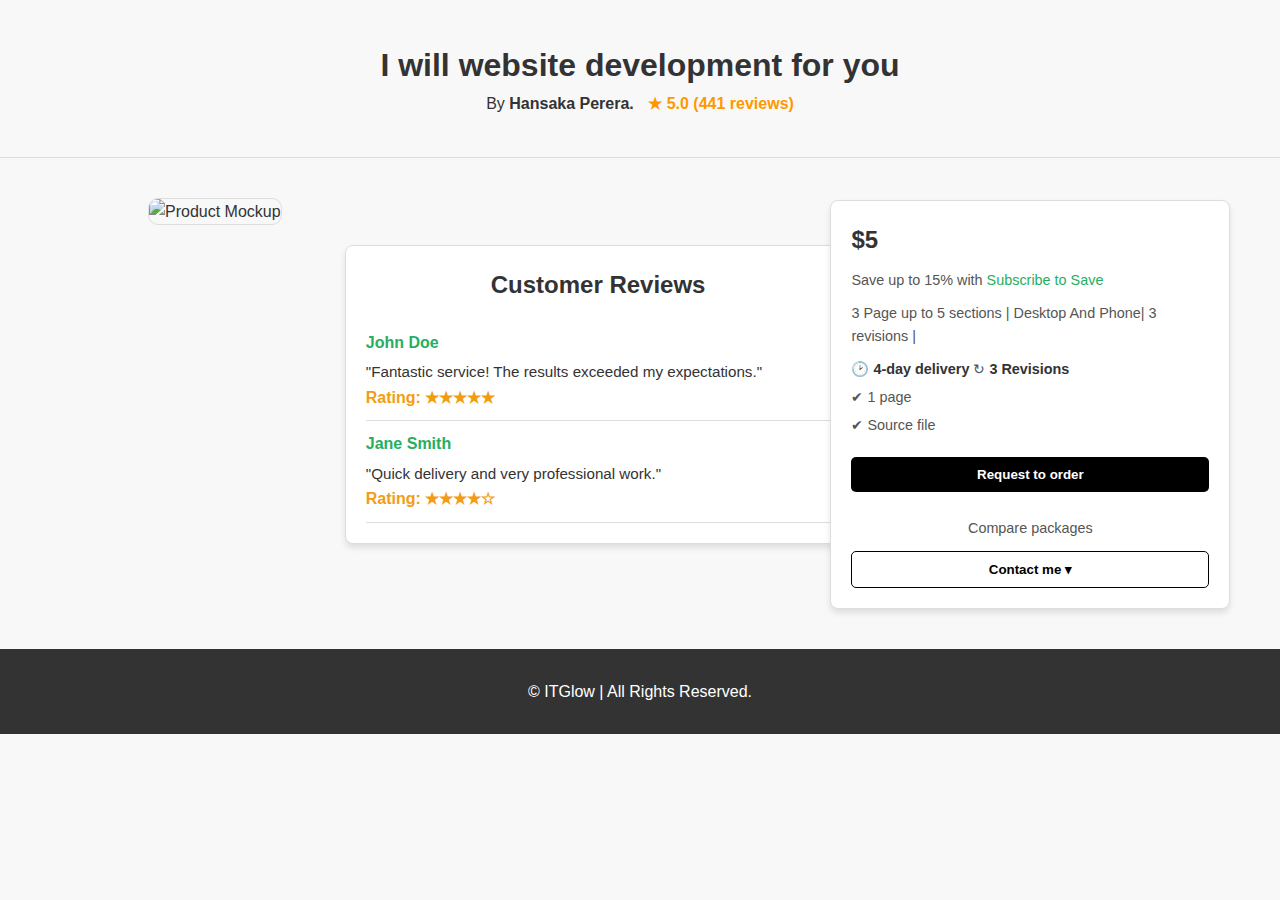
==== 1.html @ 328d8489 "Add files via upload" ====
<!DOCTYPE html>
<html lang="en">
<head>
    <meta charset="UTF-8">
    <meta name="viewport" content="width=device-width, initial-scale=1.0">
    <title>Product Page</title>
    <!-- Link to external CSS -->
    <link rel="stylesheet" href="1.css">
    <link
    href="https://cdn.jsdelivr.net/npm/remixicon@4.5.0/fonts/remixicon.css"
    rel="stylesheet"
/>
</head>
<body>
    <!-- Header Section -->
    <header class="header">
        <div class="container">
         <div class="icon" >
            <a href="Services.html"><i class="ri-arrow-left-line"></i></a>
            <a href="index.html"><i class="ri-home-5-line"></i></a>
         </div >
            <h1>I will website development for you</h1>
            <p>By <span class="author">Hansaka Perera.</span> <span class="rating">&#9733; 5.0 (441 reviews)</span></p>
        </div>
    </header>

    <!-- Product Section -->
    <section class="product">
        <div class="container">
            <div class="product-image">
                <img src="https://fiverr-res.cloudinary.com/images/t_main1,q_auto,f_auto,q_auto,f_auto/gigs/398944158/original/59c0d78294060d76c43e94e1cf172890d5b00add/do-frontend-and-backend-web-development-using-reactjs-and-nodejs.png" alt="Product Mockup" width="700px" >
                <section class="pricing">
                    <div class="pricing-card">
                        <!-- Content -->
                        <div class="content" id="basic-content">
                            <h2>$5</h2>
                            <p>Save up to 15% with <a href="#">Subscribe to Save</a></p>
                            <p><strong></strong> 3 Page up to 5 sections | Desktop And Phone| 3 revisions |</p>
                            <div class="details">
                                <p>&#128337; <strong>4-day delivery</strong>  &#8635; <strong>3 Revisions</strong></p>
                                <p>&#10004; 1 page</p>
                                <p>&#10004; Source file</p>
                            </div>
                            <button class="request-btn">Request to order</button>
                            <p class="compare">Compare packages</p>
                        </div>
                        <!-- Contact -->
                        <div class="contact">
                            <button class="contact-btn">Contact me &#9662;</button>
                        </div>
                    </div>
                </section>
                <section class="review-section">
                    <h2>Customer Reviews</h2>
            
                    <!-- Review List -->
                    <div id="review-list">
                        <div class="review">
                            <h4>John Doe</h4>
                            <p>"Fantastic service! The results exceeded my expectations."</p>
                            <span class="rating">Rating: ★★★★★</span>
                        </div>
                        <div class="review">
                            <h4>Jane Smith</h4>
                            <p>"Quick delivery and very professional work."</p>
                            <span class="rating">Rating: ★★★★☆</span>
                        </div>
                    </div>
                </section>
            </div>
           
    </section>


    <!-- Footer Section -->
    <footer class="footer">
        <div class="container">
            <p>&copy; ITGlow | All Rights Reserved.</p>
        </div>
    </footer>

    <!-- JavaScript -->
    <script src="script.js"></script>
</body>
</html>
---- 1.css ----
/* General Styles */
body {
    font-family: Arial, sans-serif;
    margin: 0;
    padding: 0;
    box-sizing: border-box;
    line-height: 1.6;
    color: #333;
}

/* Container */
.container {
    width: 80%;
    margin: 0 auto;
    padding: 20px;
}

/* Header */
.header {
    background: #f8f8f8;
    text-align: center;
    padding: 20px 0;
    border-bottom: 1px solid #ddd;
}

.header h1 {
    margin: 0;
    font-size: 2rem;
}

.header .author {
    font-weight: bold;
}

.header .rating {
    color: #ff9800;
    margin-left: 10px;
}

/* Product Section */
.product {
    display: flex;
    justify-content: space-between;
    margin: 20px 0;
}

.product-image img {
    max-width: 100%;
    height: auto;
    border: 1px solid #ddd;
    border-radius: 10px;
}

.product-details h2 {
    font-size: 1.5rem;
    color: #333;
}

.product-details h3 {
    color: #27ae60;
    margin: 10px 0;
}

.product-details ul {
    list-style: none;
    padding: 0;
}

.product-details ul li {
    margin: 5px 0;
}

button {
    background: #27ae60;
    color: #fff;
    border: none;
    padding: 10px 20px;
    cursor: pointer;
    border-radius: 5px;
}

button:hover {
    background: #219150;
}

/* Footer */
.footer {
    text-align: center;
    background: #333;
    color: #fff;
    padding: 10px 0;
    margin-top: 20px;
}



/* Pricing Card */
.pricing-card {

    background-color: #fff;
    width: 400px;
    border: 1px solid #ddd;
    border-radius: 8px;
    box-shadow: 0px 4px 6px rgba(0, 0, 0, 0.1);
    padding: 20px;
}

/* Tabs */
.tabs {
    display: flex;
    border-bottom: 1px solid #ddd;
}

.tab {
    flex: 1;
    padding: 10px;
    text-align: center;
    border: none;
    background-color: transparent;
    font-weight: bold;
    cursor: pointer;
    color: #666;
}

.tab.active {
    border-bottom: 2px solid black;
    color: #000;
}

/* Content */
.content h2 {
    font-size: 1.5rem;
    color: #333;
}

.content p {
    margin: 10px 0;
    font-size: 0.9rem;
    color: #555;
}

.content strong {
    color: #333;
}

.content a {
    color: #27ae60;
    text-decoration: none;
}

.details p {
    font-size: 0.9rem;
    margin: 5px 0;
}

.request-btn {
    background-color: #000;
    color: #fff;
    border: none;
    padding: 10px;
    width: 100%;
    margin: 15px 0;
    cursor: pointer;
    border-radius: 5px;
    font-weight: bold;
}

.request-btn:hover {
    background-color: #333;
}

.compare {
    text-align: center;
    font-size: 0.8rem;
    color: #000000;
    margin-top: 5px;
}

/* Contact */
.contact-btn {
    color: #000;
    background-color: #fff;
    border: 1px solid #000000;
    padding: 10px;
    width: 100%;
    cursor: pointer;
    border-radius: 5px;
    font-weight: bold;
}

.contact-btn:hover {
    background-color: #f1f1f1;
}


/* General Reset */
* {
    margin: 0;
    padding: 0;
    box-sizing: border-box;
    font-family: Arial, sans-serif;
}

/* Body Styling */
body {
    background-color: #f8f8f8;
    color: #333;
    line-height: 1.6;
}

/* Review Section */
.review-section {
    width: 60%;
    margin: 20px auto;
    background: #fff;
    padding: 20px;
    border: 1px solid #ddd;
    border-radius: 8px;
    box-shadow: 0px 4px 6px rgba(0, 0, 0, 0.1);
}

.review-section h2, .review-section h3 {
    text-align: center;
    margin-bottom: 15px;
}

/* Review List */
.review {
    border-bottom: 1px solid #ddd;
    padding: 10px 0;
}

.review h4 {
    margin-bottom: 5px;
    color: #27ae60;
}

.review p {
    font-size: 0.95rem;
}

.rating {
    color: #f39c12;
    font-weight: bold;
}

/* Review Form */
.review-form {
    margin-top: 20px;
    text-align: center;
}

.review-form input,
.review-form textarea,
.review-form select {
    width: 100%;
    padding: 10px;
    margin: 10px 0;
    border: 1px solid #ccc;
    border-radius: 5px;
    font-size: 1rem;
}

.review-form button {
    background: #27ae60;
    color: #fff;
    border: none;
    padding: 10px 20px;
    cursor: pointer;
    font-size: 1rem;
    border-radius: 5px;
}

.review-form button:hover {
    background: #219150;
}



.pricing{
    float: right;
    margin-top: -3%;
    margin-top: 2px;
    margin-right: -10%;
}


.ri-arrow-left-line{
    float: left;
    font-size: 1.8rem;
    color: rgb(0, 0, 0);
    font-weight: 500;   
}

.ri-home-5-line{
    float: left;
    margin-left: 10px;
    font-size: 1.8rem;
    color: rgb(0, 0, 0);
    font-weight: 500;
}

.ri-home-5-line:hover {
    color: #007bff;
}

.ri-arrow-left-line:hover {
    color: #007bff;

}

/*Mobile View*/

@media screen and (max-width: 768px) {
    /* General Adjustments */
    body {
        font-size: 14px; /* Smaller default font size */
    }

    /* Container */
    .container {
        width: 95%;
        padding: 10px;
    }

    /* Header */
    .header {
        padding: 15px 0;
    }

    .header h1 {
        font-size: 1.3rem;
    }

    .header .author {
        font-size: 0.9rem;
    }

    .header .rating {
        font-size: 0.8rem;
        margin-left: 5px;
    }

    /* Product Section */
    .product {
        flex-direction: column;
        align-items: center;
        gap: 15px; /* Add spacing between items */
    }

    .product-image img {
        width: 100%; /* Full-width images */
        border-radius: 8px;
    }

    .product-details {
        text-align: center; /* Center-align details */
    }

    .product-details h2 {
        font-size: 1.2rem;
    }

    .product-details h3 {
        font-size: 1rem;
    }

    .product-details ul {
        padding-left: 20px;
    }

    .product-details ul li {
        font-size: 0.9rem;
    }

    button {
        font-size: 0.9rem;
        padding: 8px 15px;
    }

    /* Pricing Card */
    .pricing-card {
        width: 100%; /* Full width */
        margin: 10px 0;
        padding: 15px;
    }

    /* Tabs */
    .tabs {
        flex-direction: column; /* Stack tabs vertically */
        align-items: center;
    }

    .tab {
        font-size: 0.85rem;
        padding: 8px;
    }

    /* Review Section */
    .review-section {
        width: 100%;
        padding: 15px;
    }

    .review-section h2,
    .review-section h3 {
        font-size: 1.2rem;
    }

    .review {
        font-size: 0.9rem;
    }

    /* Buttons */
    button,
    .request-btn,
    .contact-btn {
        padding: 10px;
        font-size: 0.85rem;
    }

    /* Footer */
    .footer {
        font-size: 0.8rem;
        padding: 10px;
    }

    /* Specific Element Adjustments */
    .pricing {
        float: none;
        margin: 0 auto;
        text-align: center;
    }

    .ri-arrow-left-line,
    .ri-home-5-line {
        font-size: 1.5rem;
    }

    /* Additional Customizations */
    .details p {
        font-size: 0.8rem;
    }

    .compare {
        font-size: 0.75rem;
    }

    /* Review Form */
    .review-form input,
    .review-form textarea,
    .review-form select {
        font-size: 0.85rem;
    }

    /* Reduce Spacing */
    .product,
    .pricing-card,
    .review-section {
        margin-bottom: 15px;
    }

    /* Enhance Accessibility */
    button:hover,
    .request-btn:hover,
    .contact-btn:hover {
        filter: brightness(1.1);
    }
}
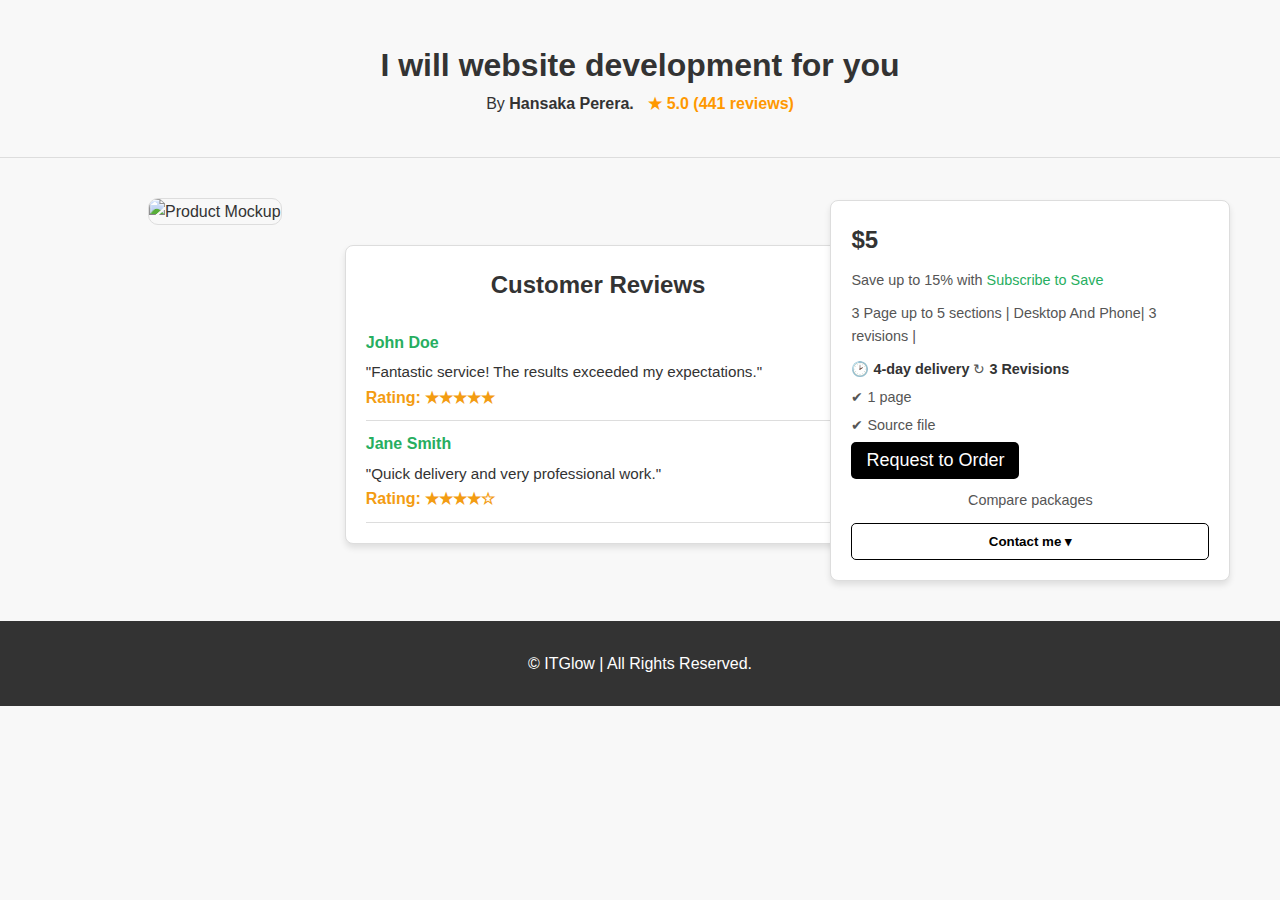
==== commit 6a19833d: "1.html" ====
--- a/1.html
+++ b/1.html
@@ -1,6 +1,15 @@
 <!DOCTYPE html>
 <html lang="en">
 <head>
+    <!-- Google tag (gtag.js) -->
+<script async src="https://www.googletagmanager.com/gtag/js?id=G-TPNMC5ZE50"></script>
+<script>
+  window.dataLayer = window.dataLayer || [];
+  function gtag(){dataLayer.push(arguments);}
+  gtag('js', new Date());
+
+  gtag('config', 'G-TPNMC5ZE50');
+</script>
     <meta charset="UTF-8">
     <meta name="viewport" content="width=device-width, initial-scale=1.0">
     <title>Product Page</title>
@@ -10,6 +19,15 @@
     href="https://cdn.jsdelivr.net/npm/remixicon@4.5.0/fonts/remixicon.css"
     rel="stylesheet"
 />
+    <!-- Google tag (gtag.js) -->
+<script async src="https://www.googletagmanager.com/gtag/js?id=G-TPNMC5ZE50"></script>
+<script>
+  window.dataLayer = window.dataLayer || [];
+  function gtag(){dataLayer.push(arguments);}
+  gtag('js', new Date());
+
+  gtag('config', 'G-TPNMC5ZE50');
+</script>
 </head>
 <body>
     <!-- Header Section -->
@@ -41,7 +59,39 @@
                                 <p>&#10004; 1 page</p>
                                 <p>&#10004; Source file</p>
                             </div>
-                            <button class="request-btn">Request to order</button>
+                            <meta charset="UTF-8">
+  <meta name="viewport" content="width=device-width, initial-scale=1.0">
+  <title>Request to Order</title>
+  <style>
+   
+    .order-btn {
+      background-color: #000000; /* WhatsApp green */
+      color: white;
+      padding: 8px 15px;
+      font-size: 18px;
+      border: none;
+      border-radius: 5px;
+      cursor: pointer;
+      text-decoration: none;
+      transition: background-color 0.3s ease;
+    }
+
+    .order-btn:hover {
+      background-color: #686868;
+    }
+  </style>
+</head>
+<body>
+  <button class="order-btn" onclick="requestOrder()">Request to Order</button>
+
+  <script>
+    function requestOrder() {
+      const phoneNumber = "0760180114"; // Replace with the seller's WhatsApp number
+      const message = "Hello! I would like to place an order. Please provide me with more details."; // Customize the message
+      const url = `https://wa.me/${phoneNumber}?text=${encodeURIComponent(message)}`;
+      window.open(url, "_blank");
+    }
+  </script>
                             <p class="compare">Compare packages</p>
                         </div>
                         <!-- Contact -->
@@ -82,4 +132,4 @@
     <!-- JavaScript -->
     <script src="script.js"></script>
 </body>
-</html>+</html>
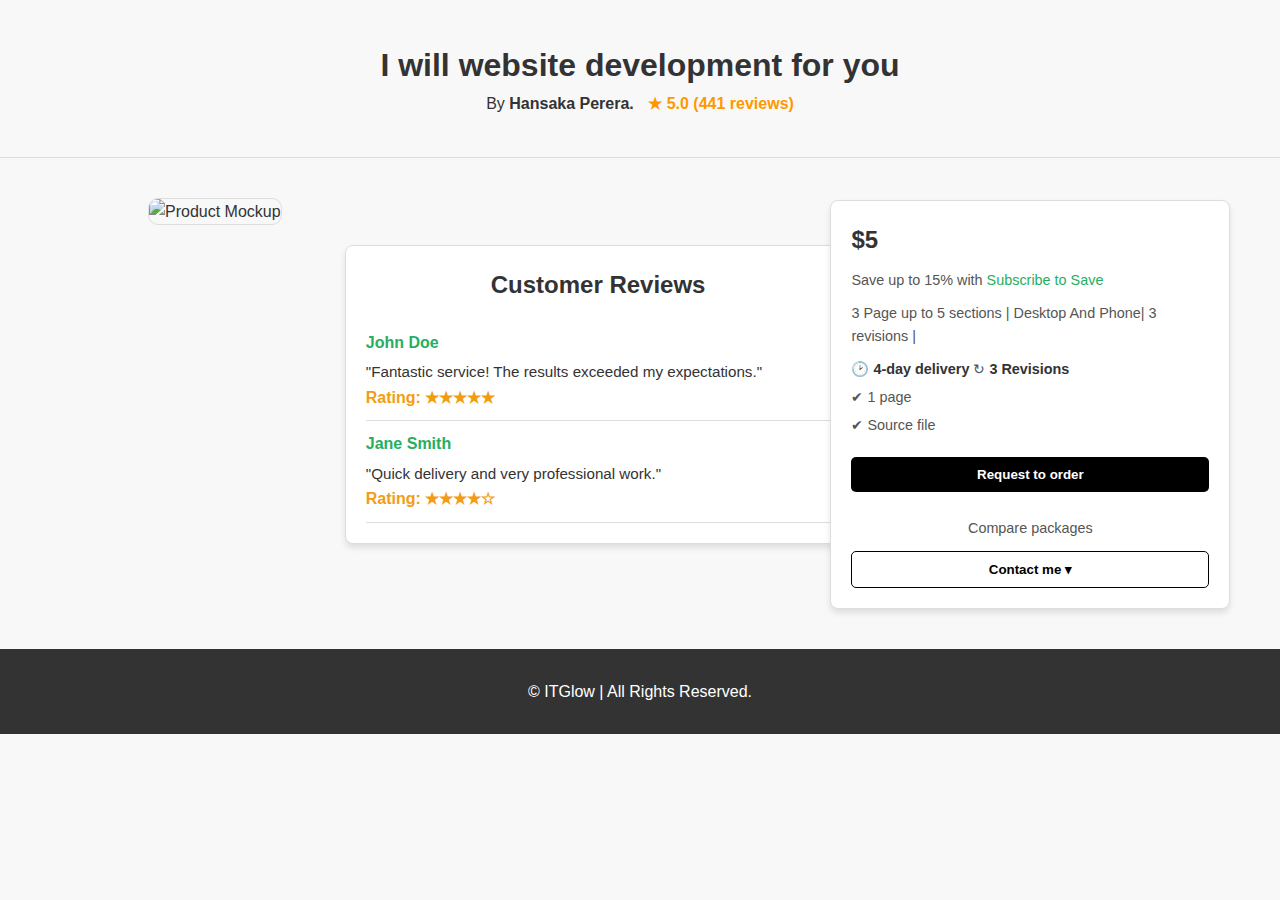
==== commit 55b351bd: "1.html" ====
--- a/1.html
+++ b/1.html
@@ -1,15 +1,6 @@
 <!DOCTYPE html>
 <html lang="en">
 <head>
-    <!-- Google tag (gtag.js) -->
-<script async src="https://www.googletagmanager.com/gtag/js?id=G-TPNMC5ZE50"></script>
-<script>
-  window.dataLayer = window.dataLayer || [];
-  function gtag(){dataLayer.push(arguments);}
-  gtag('js', new Date());
-
-  gtag('config', 'G-TPNMC5ZE50');
-</script>
     <meta charset="UTF-8">
     <meta name="viewport" content="width=device-width, initial-scale=1.0">
     <title>Product Page</title>
@@ -19,15 +10,6 @@
     href="https://cdn.jsdelivr.net/npm/remixicon@4.5.0/fonts/remixicon.css"
     rel="stylesheet"
 />
-    <!-- Google tag (gtag.js) -->
-<script async src="https://www.googletagmanager.com/gtag/js?id=G-TPNMC5ZE50"></script>
-<script>
-  window.dataLayer = window.dataLayer || [];
-  function gtag(){dataLayer.push(arguments);}
-  gtag('js', new Date());
-
-  gtag('config', 'G-TPNMC5ZE50');
-</script>
 </head>
 <body>
     <!-- Header Section -->
@@ -59,39 +41,7 @@
                                 <p>&#10004; 1 page</p>
                                 <p>&#10004; Source file</p>
                             </div>
-                            <meta charset="UTF-8">
-  <meta name="viewport" content="width=device-width, initial-scale=1.0">
-  <title>Request to Order</title>
-  <style>
-   
-    .order-btn {
-      background-color: #000000; /* WhatsApp green */
-      color: white;
-      padding: 8px 15px;
-      font-size: 18px;
-      border: none;
-      border-radius: 5px;
-      cursor: pointer;
-      text-decoration: none;
-      transition: background-color 0.3s ease;
-    }
-
-    .order-btn:hover {
-      background-color: #686868;
-    }
-  </style>
-</head>
-<body>
-  <button class="order-btn" onclick="requestOrder()">Request to Order</button>
-
-  <script>
-    function requestOrder() {
-      const phoneNumber = "0760180114"; // Replace with the seller's WhatsApp number
-      const message = "Hello! I would like to place an order. Please provide me with more details."; // Customize the message
-      const url = `https://wa.me/${phoneNumber}?text=${encodeURIComponent(message)}`;
-      window.open(url, "_blank");
-    }
-  </script>
+                            <button class="request-btn">Request to order</button>
                             <p class="compare">Compare packages</p>
                         </div>
                         <!-- Contact -->
